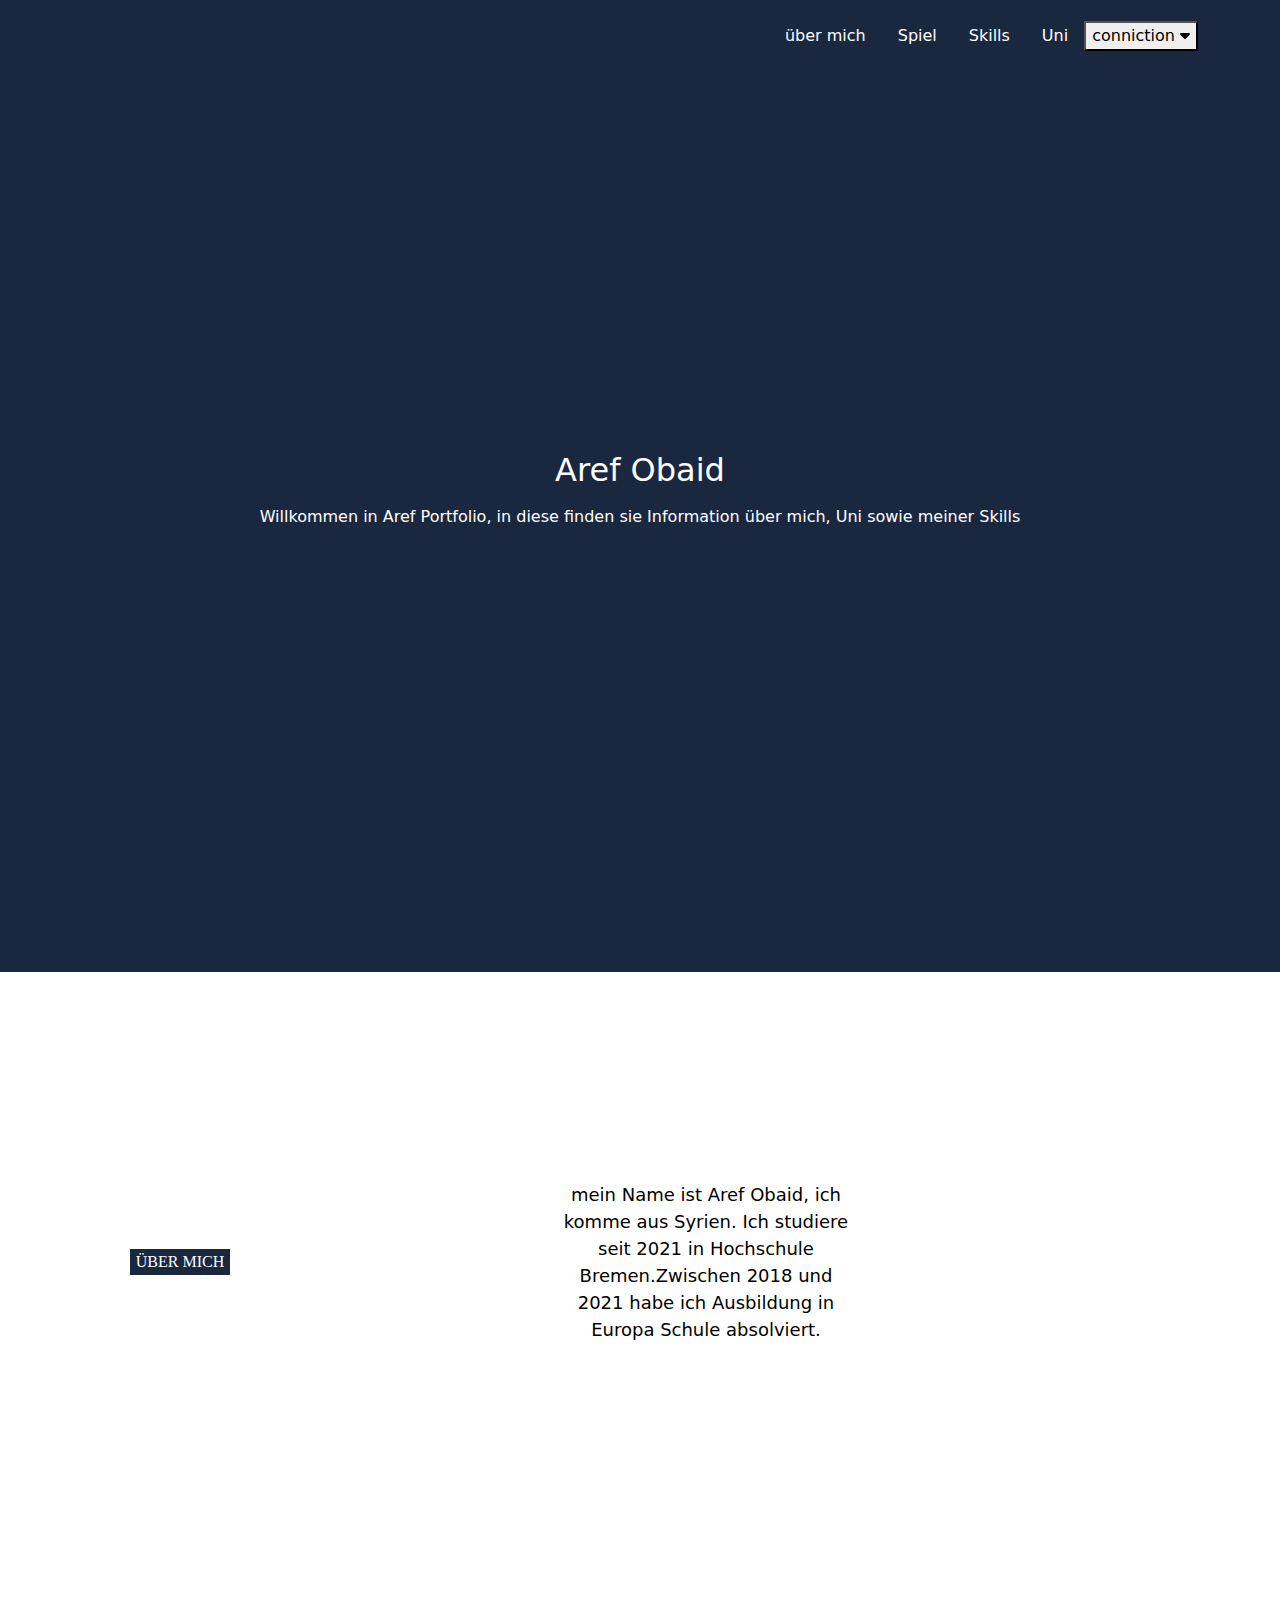
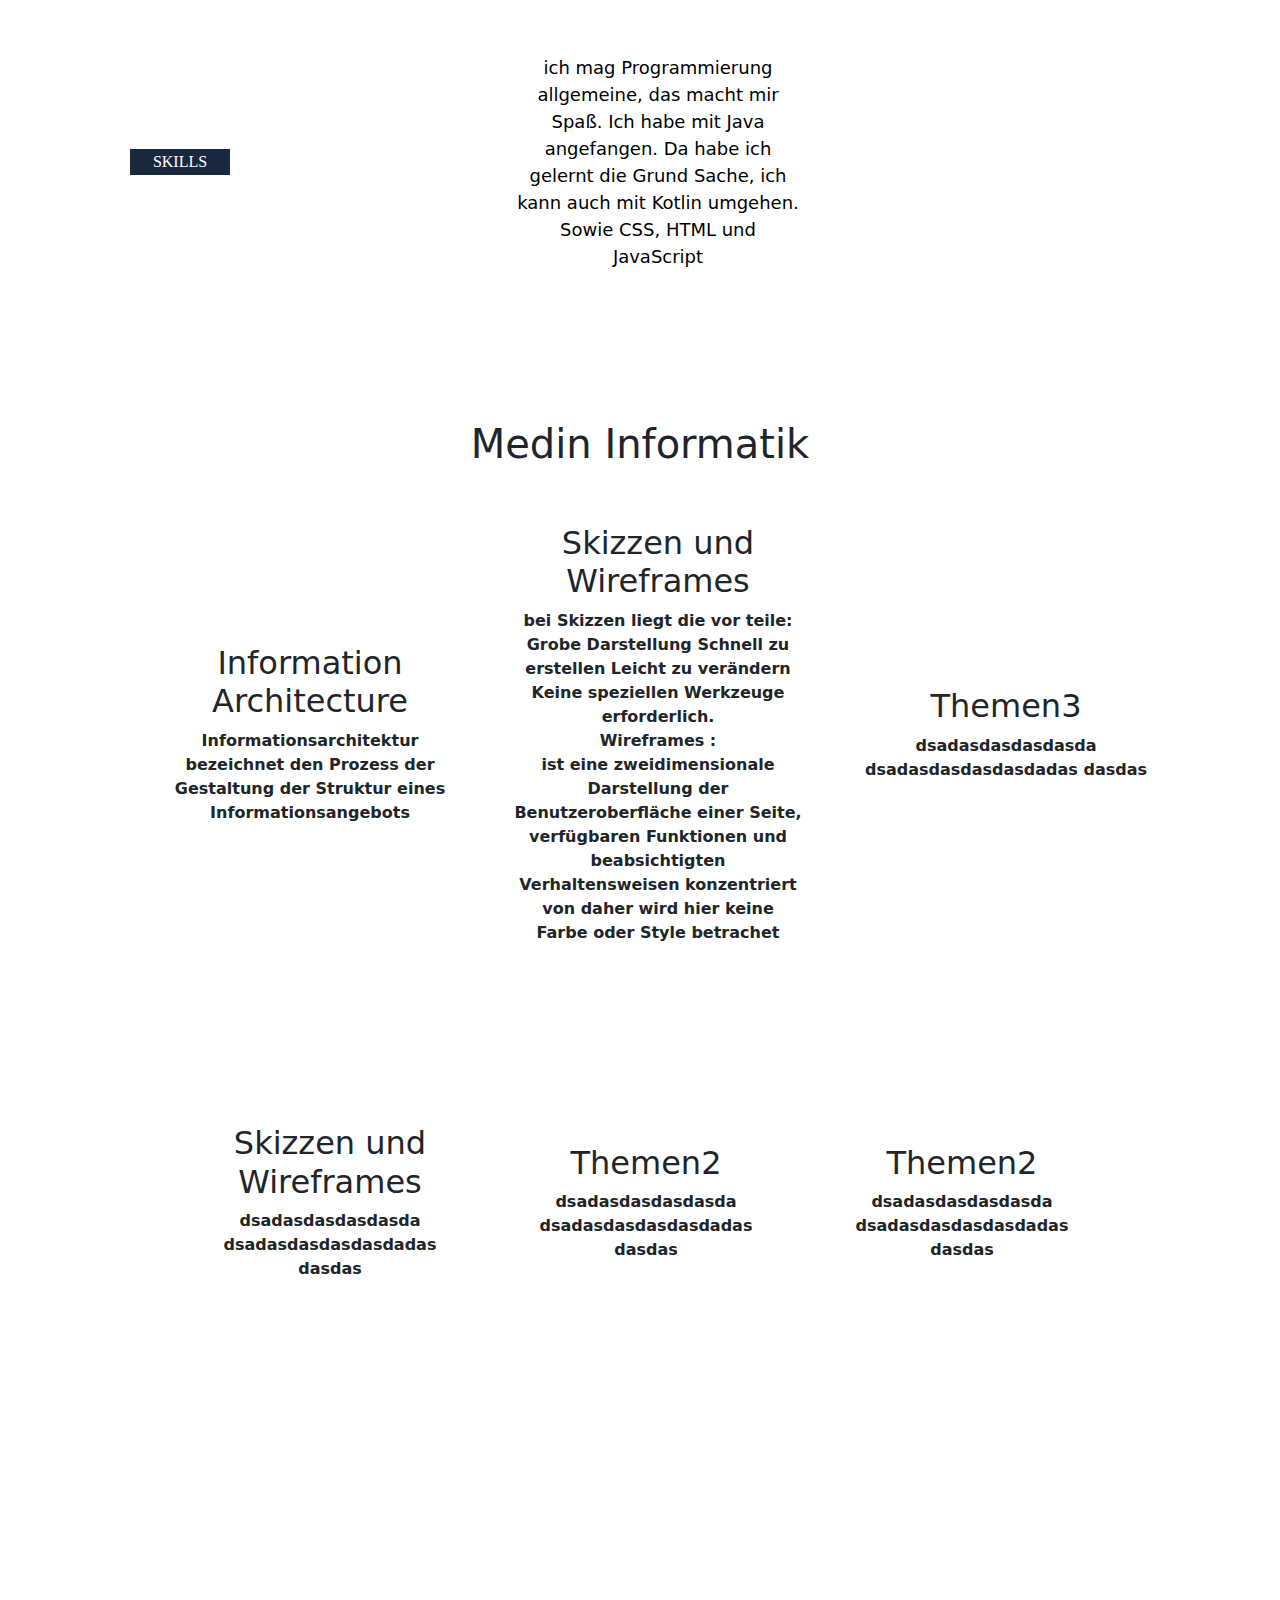
==== test.html @ 530c8a33 "protfolio" ====
<!DOCTYPE html>
<head>
  <link rel="stylesheet" href="css/all.min.css">
  <link rel="stylesheet" href="test.css">
  <link rel="stylesheet" href="css/bootstrap.min.css">
  <link rel="stylesheet" href="css/bootstrap.min.css.map">
  <link rel="stylesheet" href="https://cdnjs.cloudflare.com/ajax/libs/font-awesome/4.7.0/css/font-awesome.min.css">
 </head>   
<body>

  <nav class="navbar navbar-expand-lg  sticky-top">

  <div class="container">
   
    <button class="navbar-toggler" type="button" data-bs-toggle="collapse" data-bs-target="#main" aria-controls="main" aria-expanded="false" aria-label="Toggle navigation">
      <span class="navbar-toggler-icon"></span>
    </button>
    <div class="collapse navbar-collapse" id="main">
      <ul class="navbar-nav ms-auto mb-2 mb-lg-0">
        <li class="nav-item">
          <a class="nav-link p-lg-3 " aria-current="page" href="#uber mich">über mich</a>
        </li>
        <li class="nav-item">
          <a class="nav-link p-lg-3 " href="#Skills">Spiel</a>
        </li>
        <li class="nav-item">
          <a class="nav-link p-lg-3 " href="#Skills">Skills</a>
        </li>
        <li class="nav-item">
          <a class="nav-link p-lg-3 " href="#uni">Uni</a>
        </li>
      
      
     
      </ul>
      <div class="dropdown">
        <button class="dropbtn">conniction 
          <i class="fa fa-caret-down"></i>
        </button>
        <div class="dropdown-content">
          <a href="https://www.facebook.com/profile.php?id=100009266584760">  <i class="fa-brands fa-facebook-f text-center"></i></a>
          <a href="https://www.instagram.com/areefoboed/"><i class="fa-brands fa-instagram"></i></a>
          
        </div>
    </div>
  </div>
</nav>

  <div class="landing d-flex justify-content-center align-items-center ">
    
      <div
      class="bg-image p-5 text-center shadow-1-strong rounded mb-5 text-white"
      style="background-image: url('https://mdbcdn.b-cdn.net/img/new/slides/003.webp');"
    >
      <h1 class="mb-3 h2">Aref Obaid</h1>
      <p>
        Willkommen in Aref Portfolio, in diese finden sie Information über mich, Uni sowie meiner Skills
      </p>
    </div>
  
   
    
  </div>   
  <div class=" text-center pt-5 pb-5">
  <div class="container ">
    <div class="row  p-5 firstrow" id="uber mich">
      <div class="col-lg-4 col-md-6" >
       <p id="titel" >Über mich</p>
      </div> 
      <div class="col-lg-4 col-md-6 ps-5 ms-5 ">
        <p id="info"><strong>mein Name ist Aref Obaid, ich komme aus Syrien. Ich studiere seit 2021 in Hochschule Bremen.Zwischen 2018 und 2021 habe ich Ausbildung in Europa Schule absolviert.
        </strong>
        </p>
      </div> 
    
  </div>
  <div class="row p-5 secoundrow" id="Skills">
    <div class="col-lg-4 col-md-6" >
     <p id="titel" >Skills</p>
    </div> 
    <div class="col-lg-4 col-md-6 ps-5 ">
      <p id="info"><strong>ich mag Programmierung allgemeine, das macht mir Spaß. Ich habe mit Java angefangen. Da habe ich gelernt die Grund Sache, ich kann auch mit Kotlin umgehen. Sowie CSS, HTML und JavaScript
      </strong></p>
    </div> 
</div>

  <h1 class="text-center" id="uni">Medin Informatik</h1>
  <div class="row p-5 secoundrow" id="Skills">
  <div class="col-lg-4 col-md-6 ps-5 ">
    <h2 id="thema titel">Information Architecture</h2>
    <p id="thema toypic"><strong>
      Informationsarchitektur bezeichnet den Prozess der Gestaltung
      der Struktur eines Informationsangebots
    </strong></p>
   
  </div> 
  <div class="col-lg-4 col-md-6 ps-5 ">
    <h2 id="thema titel">Skizzen und Wireframes</h2>
     <p id="thema toypic"><strong>
      bei Skizzen liegt die vor teile:<br>
      Grobe Darstellung
      Schnell zu erstellen
      Leicht zu verändern
      Keine speziellen Werkzeuge erforderlich.<br>
      Wireframes :<br>
      ist eine zweidimensionale Darstellung der
       Benutzeroberfläche einer Seite,  verfügbaren Funktionen und beabsichtigten Verhaltensweisen konzentriert
       <br>von daher wird hier keine Farbe oder Style betrachet
     </strong></p>
  </div> 
  <div class="col-lg-4 col-md-6 ps-5 ">
    <h2 id="thema titel">Themen3</h2>
     <p id="thema toypic"><strong>
      dsadasdasdasdasda
      dsadasdasdasdasdadas
      dasdas
     </strong></p>
  </div> 
  <div class="row p-5 secoundrow" id="Skills">
    <div class="col-lg-4 col-md-6 ps-5 ">
      <h2 id="thema titel">Skizzen und Wireframes</h2>
      <p id="thema toypic"><strong>
       dsadasdasdasdasda
       dsadasdasdasdasdadas
       dasdas
      </strong></p>
     
    </div> 
    <div class="col-lg-4 col-md-6 ps-5 ">
      <h2 id="thema titel">Themen2</h2>
       <p id="thema toypic"><strong>
        dsadasdasdasdasda
        dsadasdasdasdasdadas
        dasdas
       </strong></p>
    </div> 
    <div class="col-lg-4 col-md-6 ps-5 ">
      <h2 id="thema titel">Themen2</h2>
       <p id="thema toypic"><strong>
        dsadasdasdasdasda
        dsadasdasdasdasdadas
        dasdas
       </strong></p>
</div>
</div>
  </div>      
</div>

    </nav>
  
   <script src="js/all.min.js"></script>
   <script src="js/bootstrap.bundle.js.map"></script>
   <script src="js/bootstrap.bundle.min.js"></script>
   <script src="js/bootstrap.min.js"></script>

</body>
---- test.css ----
:root{
    --dark-color:  #19283f;
}

.navbar{
    background-color:var(--dark-color);
}

body{
    font-family: sans-serif;
    height: 10000px;
}
.navbar .navbar-nav .nav-link{
    color:white;
}

.navbar .navbar-nav .nav-link:active,
.navbar .navbar-nav .nav-link:focus,
.navbar .navbar-nav .nav-link:hover{
    color: green;
}
.navbar .nav-toggler{
        color: white;
        font-size: 25px;
        border-color: white;
}
.landing{
    background-color: var(--dark-color);
    min-height: calc(100vh);
}
#s{
    color: white;
}
.firstrow{

    height: 500px;
    display: flex;
align-items: center;
}
.secoundrow{

    height: 500px; 

    display: flex;
    align-items: center;
}

#titel{
   color: white;
  text-transform: uppercase;
  padding: 1px;
  width: 100px;
  font-family: 'Raleway', cursive;
  font-weight: 50;
  position: relative;
  background: var(--dark-color);
}
#info{
    font-weight: 50;
    font-size: large;
    color:black;
}
#medien{
    color: white;
    text-transform: uppercase;
    padding: 1px;
    width: 150px;
    font-family: 'Raleway', cursive;
    font-weight: 50;
    position: relative;
    background: var(--dark-color); 
}

.search_icon{
    position: fixed;
    margin-left: 88%;
    
        
    }

    .dropdown-content {
        display: none;
        position: absolute;
        background-color: #f9f9f9;
        min-width: 160px;
        box-shadow: 0px 8px 16px 0px rgba(0,0,0,0.2);
        z-index: 1;
      }
      
      .dropdown-content a {
        float: none;
        color: black;
        padding: 12px 16px;
        text-decoration: none;
        display: block;
        text-align: left;
      }
      
      .dropdown-content a:hover {
        background-color: #ddd;
      }
      
      .dropdown:hover .dropdown-content {
        display: block;
      }
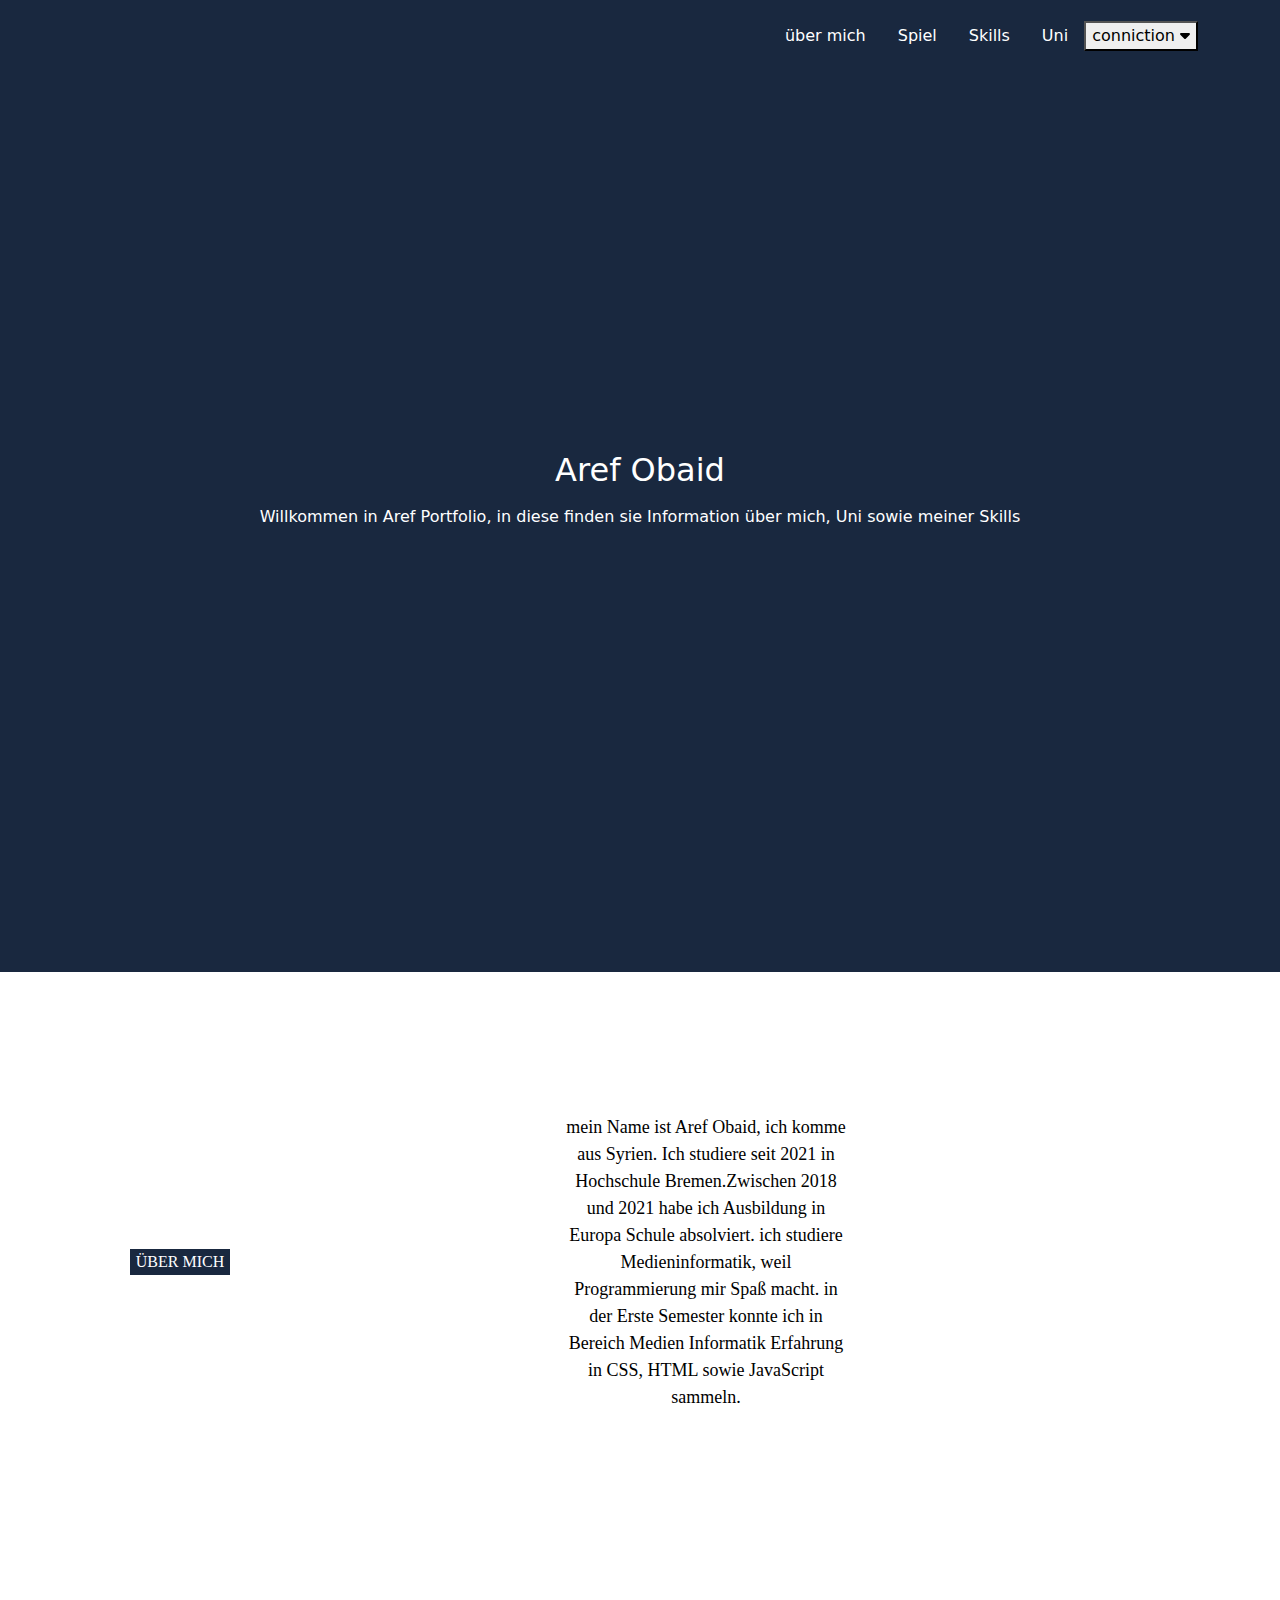
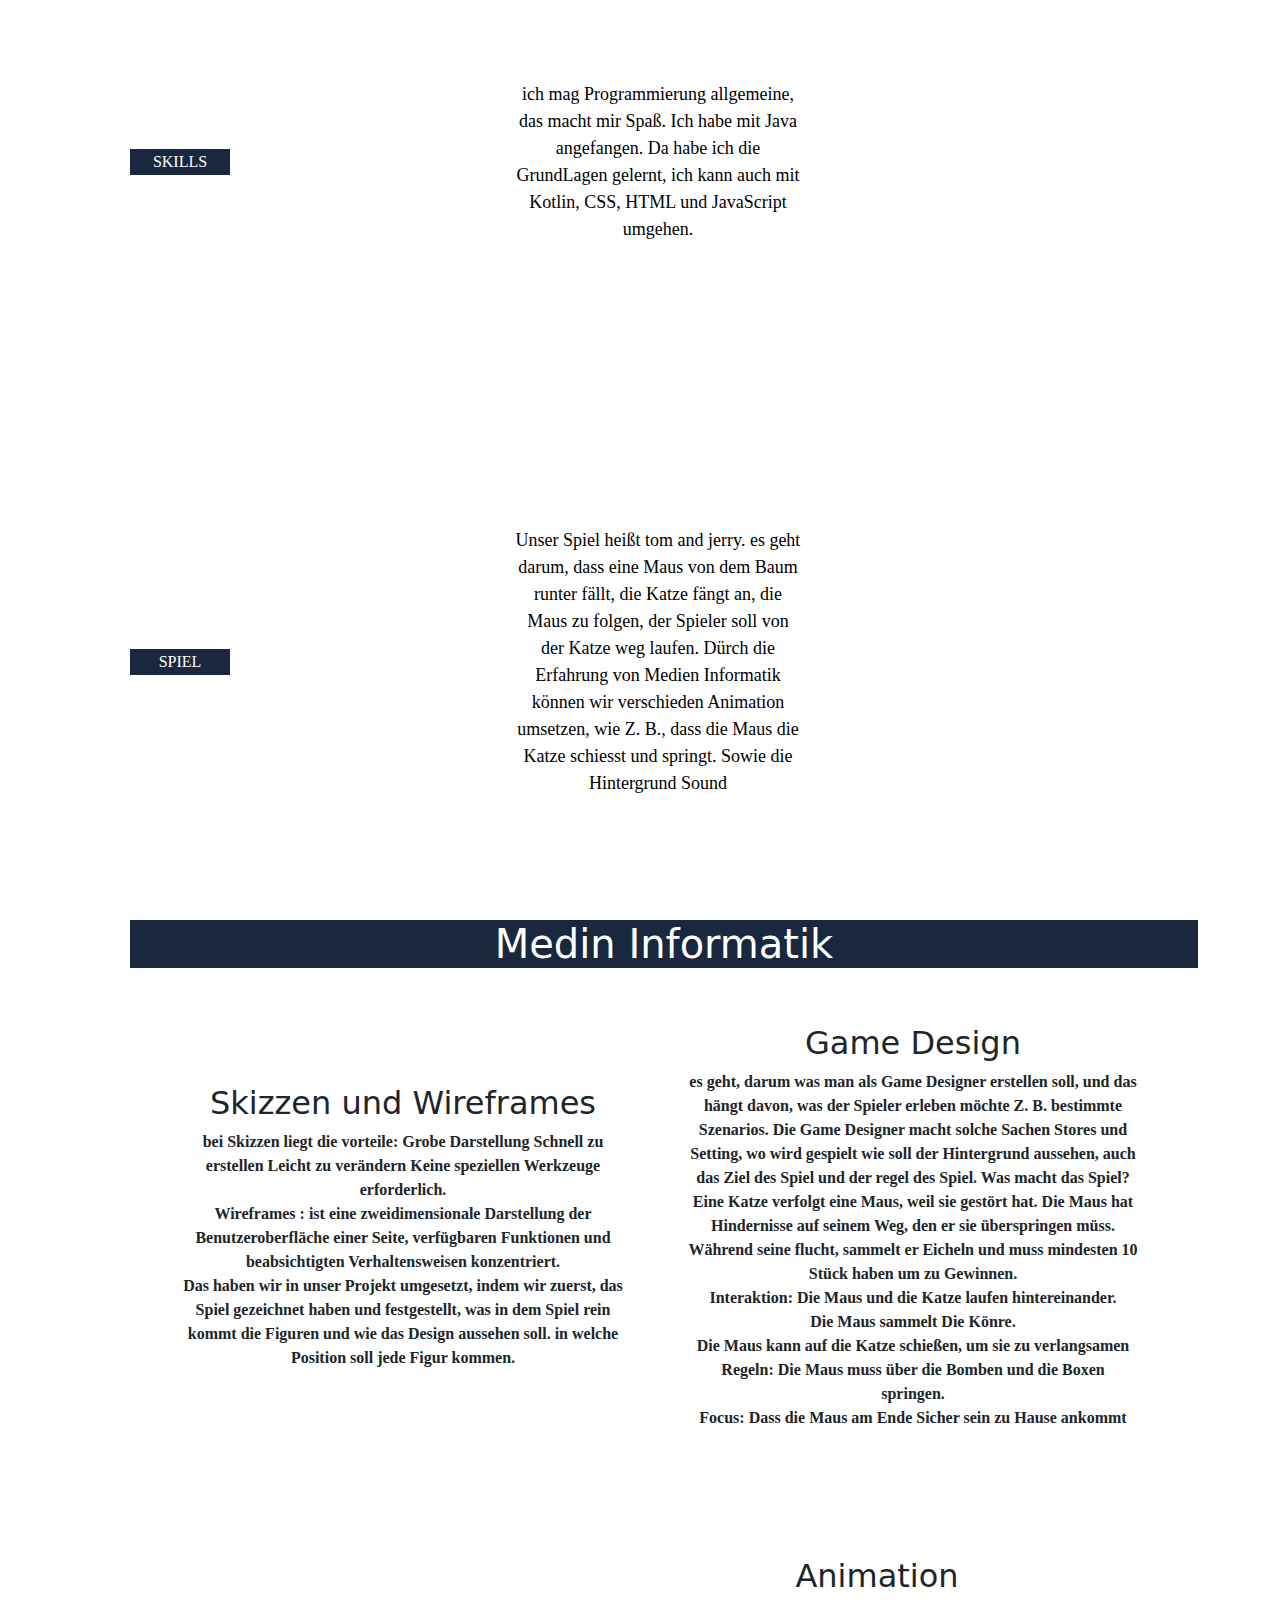
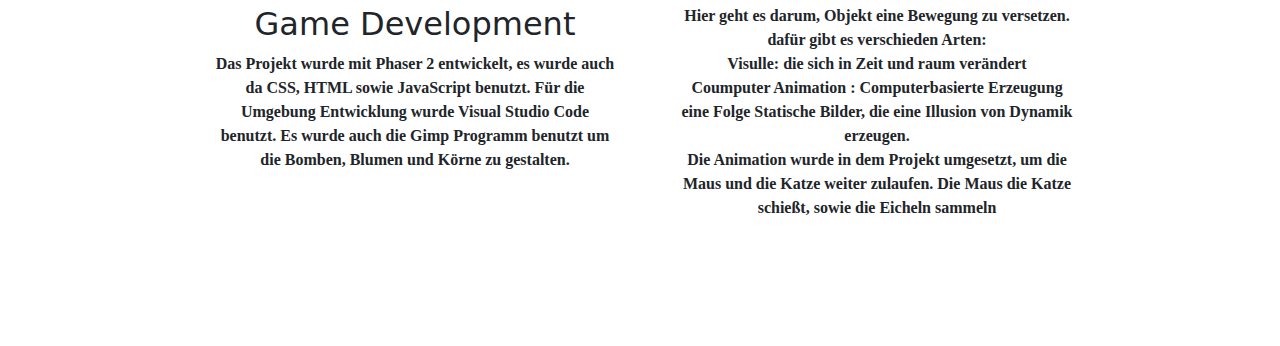
==== commit ce710147: "update" ====
--- a/test.html
+++ b/test.html
@@ -21,7 +21,7 @@
           <a class="nav-link p-lg-3 " aria-current="page" href="#uber mich">über mich</a>
         </li>
         <li class="nav-item">
-          <a class="nav-link p-lg-3 " href="#Skills">Spiel</a>
+          <a class="nav-link p-lg-3 " href="#Spiel">Spiel</a>
         </li>
         <li class="nav-item">
           <a class="nav-link p-lg-3 " href="#Skills">Skills</a>
@@ -68,7 +68,9 @@
        <p id="titel" >Über mich</p>
       </div> 
       <div class="col-lg-4 col-md-6 ps-5 ms-5 ">
-        <p id="info"><strong>mein Name ist Aref Obaid, ich komme aus Syrien. Ich studiere seit 2021 in Hochschule Bremen.Zwischen 2018 und 2021 habe ich Ausbildung in Europa Schule absolviert.
+        <p id="info"><strong>mein Name ist Aref Obaid, ich komme aus Syrien. 
+          Ich studiere seit 2021 in Hochschule Bremen.Zwischen 2018 und 2021 habe ich Ausbildung in Europa Schule absolviert. ich studiere Medieninformatik, weil Programmierung mir Spaß macht.
+          in der Erste Semester konnte ich in Bereich Medien Informatik Erfahrung  in CSS, HTML sowie JavaScript sammeln.
         </strong>
         </p>
       </div> 
@@ -79,69 +81,77 @@
      <p id="titel" >Skills</p>
     </div> 
     <div class="col-lg-4 col-md-6 ps-5 ">
-      <p id="info"><strong>ich mag Programmierung allgemeine, das macht mir Spaß. Ich habe mit Java angefangen. Da habe ich gelernt die Grund Sache, ich kann auch mit Kotlin umgehen. Sowie CSS, HTML und JavaScript
+      <p id="info"><strong>ich mag Programmierung allgemeine, das macht mir Spaß. Ich habe mit Java angefangen. Da habe ich die GrundLagen gelernt, ich kann auch mit Kotlin, CSS, HTML und JavaScript umgehen.
       </strong></p>
     </div> 
 </div>
 
-  <h1 class="text-center" id="uni">Medin Informatik</h1>
-  <div class="row p-5 secoundrow" id="Skills">
-  <div class="col-lg-4 col-md-6 ps-5 ">
-    <h2 id="thema titel">Information Architecture</h2>
-    <p id="thema toypic"><strong>
-      Informationsarchitektur bezeichnet den Prozess der Gestaltung
-      der Struktur eines Informationsangebots
-    </strong></p>
-   
+<div class="row p-5 secoundrow" id="Spiel">
+  <div class="col-lg-4 col-md-6" >
+   <p id="titel" >Spiel</p>
   </div> 
   <div class="col-lg-4 col-md-6 ps-5 ">
-    <h2 id="thema titel">Skizzen und Wireframes</h2>
-     <p id="thema toypic"><strong>
-      bei Skizzen liegt die vor teile:<br>
+    <p id="info"><strong>Unser Spiel heißt tom and jerry. es geht darum, dass eine Maus von dem Baum runter fällt, die Katze fängt an, die Maus zu folgen, der Spieler soll von der Katze weg laufen. Dürch die Erfahrung von Medien Informatik können wir verschieden Animation umsetzen, wie Z. B., dass die Maus die Katze schiesst und springt. Sowie die Hintergrund Sound
+    </strong></p>
+  </div> 
+</div>
+
+  <h1 class="text-center ms-5" id="uni">Medin Informatik</h1>
+  <div class="container text-center">
+  <div class="row p-5 secoundrow" id="Skills">
+  <div class="col-lg-6 col-md-6 ps-5 ">
+    <h2 id="thematitel">Skizzen und Wireframes</h2>
+     <p id="thematoypic"><strong>
+      bei Skizzen liegt die vorteile:
       Grobe Darstellung
       Schnell zu erstellen
       Leicht zu verändern
       Keine speziellen Werkzeuge erforderlich.<br>
-      Wireframes :<br>
+      Wireframes :
       ist eine zweidimensionale Darstellung der
-       Benutzeroberfläche einer Seite,  verfügbaren Funktionen und beabsichtigten Verhaltensweisen konzentriert
-       <br>von daher wird hier keine Farbe oder Style betrachet
+      Benutzeroberfläche einer Seite,  verfügbaren Funktionen und beabsichtigten Verhaltensweisen konzentriert.
+      <br>Das haben wir in unser Projekt umgesetzt, indem wir zuerst, das Spiel gezeichnet haben und festgestellt, was 
+      in dem Spiel rein kommt die Figuren und wie das Design aussehen soll. in welche Position soll jede Figur kommen.
+       <br>
      </strong></p>
   </div> 
-  <div class="col-lg-4 col-md-6 ps-5 ">
-    <h2 id="thema titel">Themen3</h2>
-     <p id="thema toypic"><strong>
-      dsadasdasdasdasda
-      dsadasdasdasdasdadas
-      dasdas
+  <div class="col-lg-6 col-md-6 ps-5 ">
+    <h2 id="thematitel">Game Design</h2>
+     <p id="thematoypic"><strong>
+      es geht, darum was man als Game Designer erstellen soll, und das hängt davon, was der Spieler erleben möchte Z. B. bestimmte Szenarios. Die Game Designer macht solche Sachen Stores und Setting, wo wird gespielt wie soll der Hintergrund aussehen, auch das Ziel des Spiel und der regel des Spiel.
+      Was macht das Spiel? Eine Katze verfolgt eine Maus, weil sie gestört hat.
+                                  Die Maus hat Hindernisse auf seinem Weg, den er sie überspringen müss.
+                                  Während seine flucht, sammelt er Eicheln und muss mindesten 10 Stück haben um zu Gewinnen.
+                                  <br> 
+                                   Interaktion: Die Maus und die Katze laufen hintereinander.<br> 
+                                   Die Maus sammelt Die Könre.<br> 
+                                   Die Maus kann auf die Katze schießen, um sie zu verlangsamen  <br>
+                                   Regeln: Die Maus muss über die Bomben und die Boxen springen. <br>
+                                   Focus: Dass die Maus am Ende Sicher sein zu Hause ankommt
      </strong></p>
   </div> 
   <div class="row p-5 secoundrow" id="Skills">
-    <div class="col-lg-4 col-md-6 ps-5 ">
-      <h2 id="thema titel">Skizzen und Wireframes</h2>
-      <p id="thema toypic"><strong>
-       dsadasdasdasdasda
-       dsadasdasdasdasdadas
-       dasdas
+    <div class="col-lg-6 col-md-6 ps-5 ">
+      <h2 id="thematitel">Game Development</h2>
+      <p id="thematoypic"><strong>
+        Das Projekt wurde mit Phaser 2 entwickelt, es wurde auch da CSS, HTML sowie JavaScript benutzt. Für die Umgebung Entwicklung wurde Visual Studio Code benutzt.
+        Es wurde auch die Gimp Programm benutzt um die Bomben, Blumen und Körne zu gestalten.
       </strong></p>
      
     </div> 
-    <div class="col-lg-4 col-md-6 ps-5 ">
-      <h2 id="thema titel">Themen2</h2>
-       <p id="thema toypic"><strong>
-        dsadasdasdasdasda
-        dsadasdasdasdasdadas
-        dasdas
+    <div class="col-lg-6 col-md-6 ps-5 ">
+      <h2 id="thematitel">Animation </h2>
+       <p id="thematoypic"><strong>
+        Hier geht es darum, Objekt eine Bewegung zu versetzen. dafür gibt es verschieden Arten:<br>
+        Visulle: die sich in Zeit und raum verändert <br>
+        Coumputer Animation : Computerbasierte Erzeugung eine Folge Statische Bilder, die eine Illusion von Dynamik erzeugen.<br>
+        Die Animation wurde in dem Projekt umgesetzt, um die Maus und die
+                             Katze weiter zulaufen. Die Maus die Katze schießt,
+                              sowie die Eicheln sammeln
        </strong></p>
     </div> 
-    <div class="col-lg-4 col-md-6 ps-5 ">
-      <h2 id="thema titel">Themen2</h2>
-       <p id="thema toypic"><strong>
-        dsadasdasdasdasda
-        dsadasdasdasdasdadas
-        dasdas
-       </strong></p>
-</div>
+  </div>
+  
 </div>
   </div>      
 </div>
--- a/test.css
+++ b/test.css
@@ -8,7 +8,7 @@
 
 body{
     font-family: sans-serif;
-    height: 10000px;
+    height: 3000px;
 }
 .navbar .navbar-nav .nav-link{
     color:white;
@@ -102,4 +102,23 @@
       
       .dropdown:hover .dropdown-content {
         display: block;
-      }+      }
+
+    #uni{
+        background-color: var(--dark-color);
+        color:white;
+        
+        
+        
+    }
+    .navbar .navbar-toggler{
+        color: white;
+        border-color: white;
+    }
+    #info{
+        font-family: serif;
+    }
+
+    #thematoypic{
+        font-family: serif;
+    }